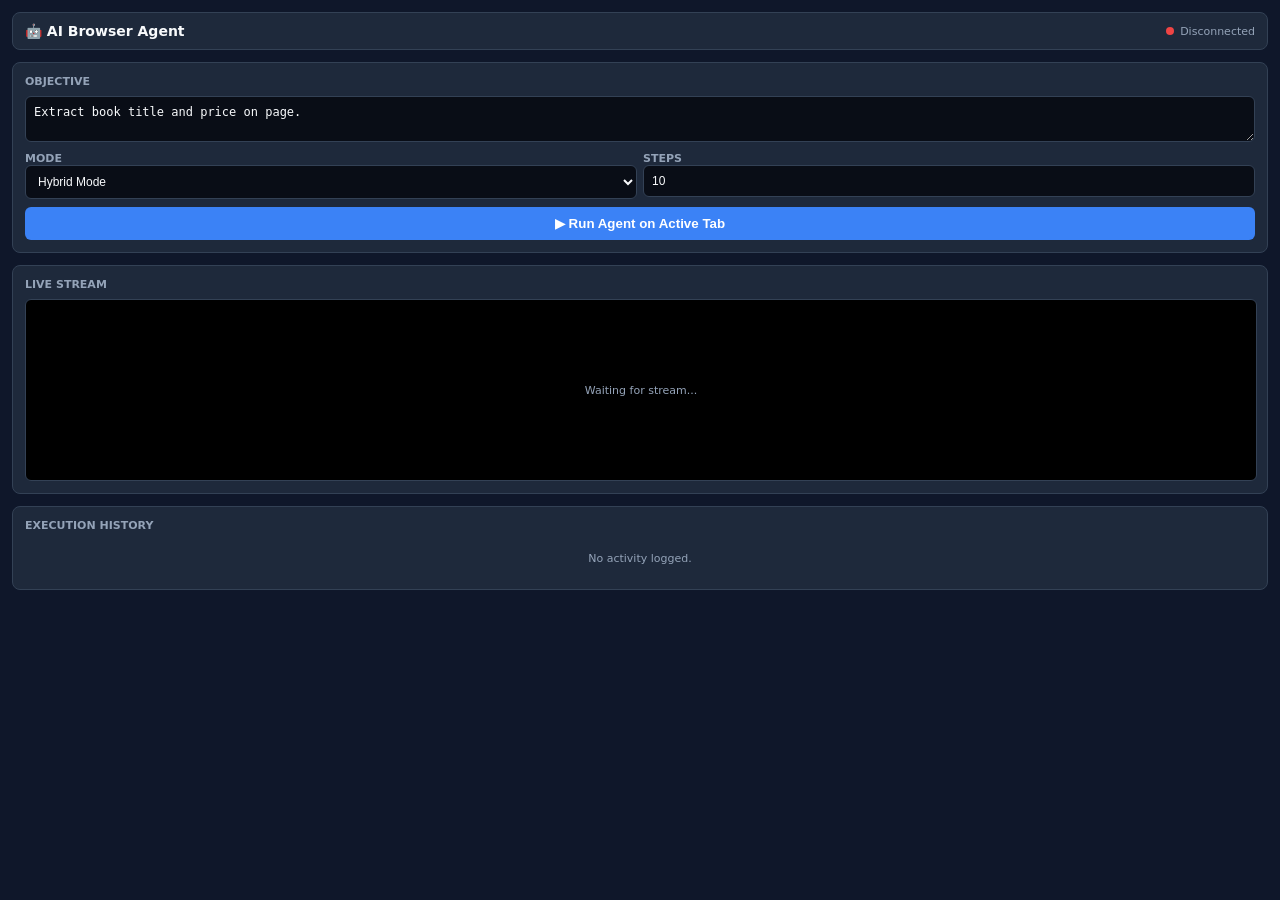
==== extension/sidepanel.html @ 34af02ff "feat: implement FastAPI server, Web Dashboard, and Chrome Extension SidePanel" ====
<!DOCTYPE html>
<html lang="en">
<head>
    <meta charset="UTF-8">
    <title>AI Browser Agent</title>
    <style>
        :root {
            --bg-color: #0f172a;
            --panel-bg: #1e293b;
            --border-color: #334155;
            --text-primary: #f8fafc;
            --text-secondary: #94a3b8;
            --primary: #3b82f6;
            --success: #10b981;
            --vision-color: #8b5cf6;
            --danger: #ef4444;
        }

        body {
            font-family: system-ui, -apple-system, BlinkMacSystemFont, 'Segoe UI', Roboto, sans-serif;
            background: var(--bg-color);
            color: var(--text-primary);
            margin: 0;
            padding: 12px;
            display: flex;
            flex-direction: column;
            gap: 12px;
            font-size: 13px;
        }

        .header {
            display: flex;
            align-items: center;
            justify-content: space-between;
            background: var(--panel-bg);
            border: 1px solid var(--border-color);
            padding: 10px 12px;
            border-radius: 8px;
        }

        .title {
            font-weight: 700;
            font-size: 14px;
            display: flex;
            align-items: center;
            gap: 6px;
        }

        .status-dot {
            width: 8px;
            height: 8px;
            border-radius: 50%;
            display: inline-block;
        }

        .status-dot.connected { background: var(--success); box-shadow: 0 0 6px var(--success); }
        .status-dot.disconnected { background: var(--danger); }

        .card {
            background: var(--panel-bg);
            border: 1px solid var(--border-color);
            border-radius: 8px;
            padding: 12px;
            display: flex;
            flex-direction: column;
            gap: 8px;
        }

        label {
            font-size: 11px;
            font-weight: 600;
            color: var(--text-secondary);
            text-transform: uppercase;
        }

        input, textarea, select {
            background: #090d16;
            border: 1px solid var(--border-color);
            color: var(--text-primary);
            padding: 8px;
            border-radius: 6px;
            font-size: 12px;
            outline: none;
            width: 100%;
            box-sizing: border-box;
        }

        button {
            background: var(--primary);
            color: white;
            border: none;
            padding: 9px;
            border-radius: 6px;
            font-weight: 600;
            cursor: pointer;
            width: 100%;
        }

        button:hover { opacity: 0.9; }

        .badge {
            padding: 2px 6px;
            border-radius: 4px;
            font-size: 10px;
            font-weight: 600;
        }

        .badge-vision { background: rgba(139, 92, 246, 0.2); color: #c084fc; border: 1px solid #8b5cf6; }
        .badge-dom { background: rgba(59, 130, 246, 0.2); color: #60a5fa; }

        .stream-container {
            width: 100%;
            height: 180px;
            background: #000;
            border-radius: 6px;
            display: flex;
            align-items: center;
            justify-content: center;
            overflow: hidden;
            border: 1px solid var(--border-color);
        }

        .stream-img {
            max-width: 100%;
            max-height: 100%;
            object-fit: contain;
        }

        .log-container {
            max-height: 200px;
            overflow-y: auto;
            display: flex;
            flex-direction: column;
            gap: 8px;
        }

        .log-item {
            background: #090d16;
            border: 1px solid var(--border-color);
            padding: 8px;
            border-radius: 6px;
            display: flex;
            flex-direction: column;
            gap: 4px;
        }

        .log-item-header {
            display: flex;
            justify-content: space-between;
            align-items: center;
            font-size: 11px;
            font-weight: 600;
        }
    </style>
</head>
<body>
    <div class="header">
        <div class="title">
            <span>🤖 AI Browser Agent</span>
        </div>
        <div style="display:flex; align-items:center; gap:6px;">
            <span class="status-dot disconnected" id="statusDot"></span>
            <span id="statusText" style="font-size:11px; color:var(--text-secondary);">Disconnected</span>
        </div>
    </div>

    <div class="card">
        <label for="goal">Objective</label>
        <textarea id="goal" rows="2" placeholder="Goal for active tab...">Extract book title and price on page.</textarea>
        
        <div style="display:grid; grid-template-columns: 1fr 1fr; gap:6px;">
            <div>
                <label for="mode">Mode</label>
                <select id="mode">
                    <option value="hybrid">Hybrid Mode</option>
                    <option value="dom">Pure DOM</option>
                </select>
            </div>
            <div>
                <label for="maxSteps">Steps</label>
                <input type="number" id="maxSteps" value="10" min="1" max="20">
            </div>
        </div>

        <button id="startBtn">▶ Run Agent on Active Tab</button>
    </div>

    <div class="card">
        <div style="display:flex; justify-content:space-between; align-items:center;">
            <label>Live Stream</label>
            <span class="badge badge-vision" id="visionBadge" style="display:none;">👁️ Vision Active</span>
        </div>
        <div class="stream-container">
            <span id="placeholderText" style="color:var(--text-secondary); font-size:11px;">Waiting for stream...</span>
            <img id="streamImg" class="stream-img" style="display:none;" alt="Live View">
        </div>
    </div>

    <div class="card">
        <label>Execution History</label>
        <div class="log-container" id="logContainer">
            <div style="color:var(--text-secondary); font-size:11px; text-align:center; padding:12px;">No activity logged.</div>
        </div>
    </div>

    <script src="sidepanel.js"></script>
</body>
</html>
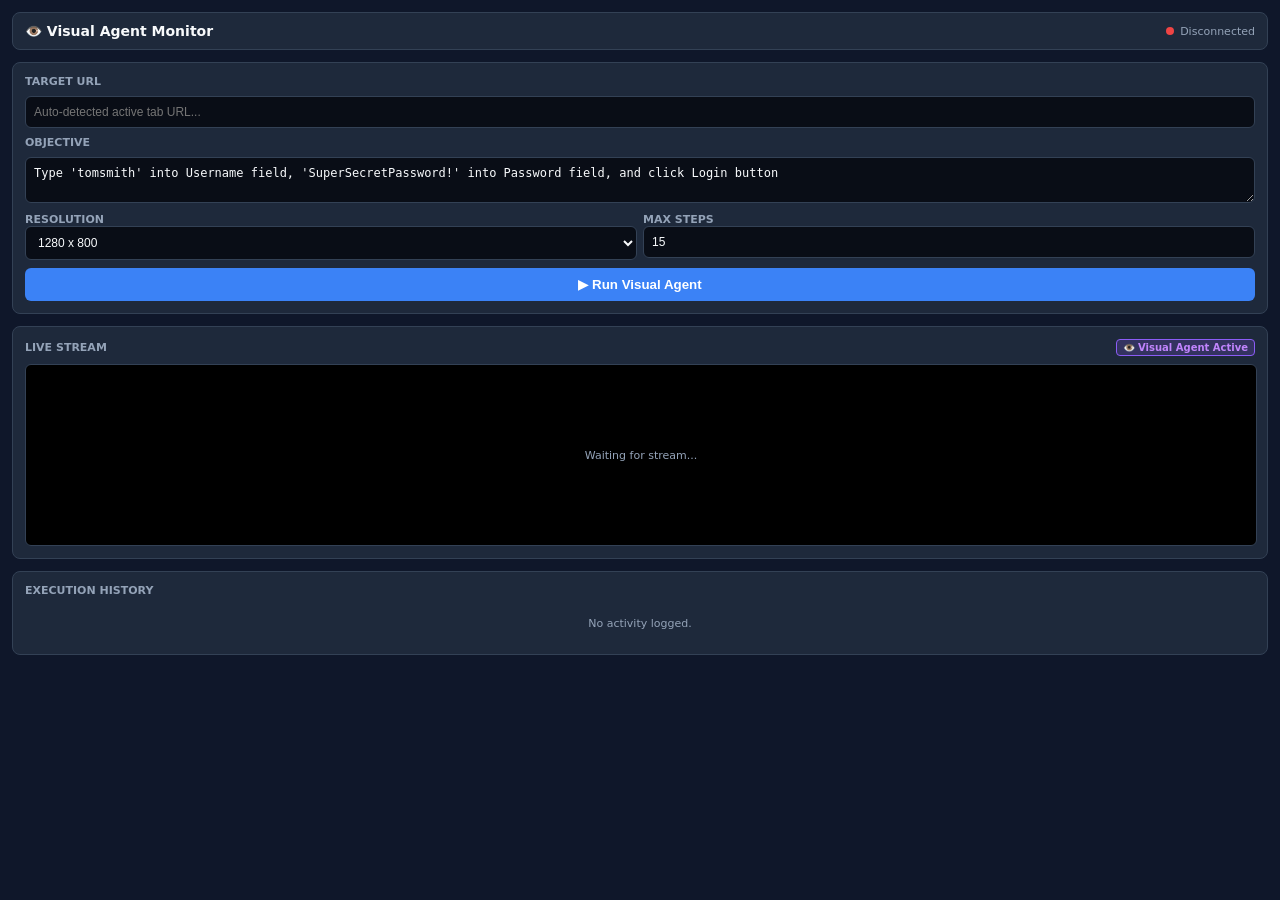
==== commit abc24902: "feat(pure-visual): implement dynamic viewport, visual action dispatcher, Pydantic schemas, memory lo" ====
--- a/extension/sidepanel.html
+++ b/extension/sidepanel.html
@@ -2,7 +2,7 @@
 <html lang="en">
 <head>
     <meta charset="UTF-8">
-    <title>AI Browser Agent</title>
+    <title>Visual Agent Side Panel</title>
     <style>
         :root {
             --bg-color: #0f172a;
@@ -106,7 +106,6 @@
         }
 
         .badge-vision { background: rgba(139, 92, 246, 0.2); color: #c084fc; border: 1px solid #8b5cf6; }
-        .badge-dom { background: rgba(59, 130, 246, 0.2); color: #60a5fa; }
 
         .stream-container {
             width: 100%;
@@ -118,6 +117,7 @@
             justify-content: center;
             overflow: hidden;
             border: 1px solid var(--border-color);
+            position: relative;
         }
 
         .stream-img {
@@ -156,7 +156,7 @@
 <body>
     <div class="header">
         <div class="title">
-            <span>🤖 AI Browser Agent</span>
+            <span>👁️ Visual Agent Monitor</span>
         </div>
         <div style="display:flex; align-items:center; gap:6px;">
             <span class="status-dot disconnected" id="statusDot"></span>
@@ -165,30 +165,33 @@
     </div>
 
     <div class="card">
+        <label for="targetUrl">Target URL</label>
+        <input type="text" id="targetUrl" placeholder="Auto-detected active tab URL...">
+
         <label for="goal">Objective</label>
-        <textarea id="goal" rows="2" placeholder="Goal for active tab...">Extract book title and price on page.</textarea>
+        <textarea id="goal" rows="2" placeholder="Goal for active tab...">Type 'tomsmith' into Username field, 'SuperSecretPassword!' into Password field, and click Login button</textarea>
         
         <div style="display:grid; grid-template-columns: 1fr 1fr; gap:6px;">
             <div>
-                <label for="mode">Mode</label>
-                <select id="mode">
-                    <option value="hybrid">Hybrid Mode</option>
-                    <option value="dom">Pure DOM</option>
+                <label for="resolution">Resolution</label>
+                <select id="resolution">
+                    <option value="1280x800">1280 x 800</option>
+                    <option value="1920x1080">1920 x 1080</option>
                 </select>
             </div>
             <div>
-                <label for="maxSteps">Steps</label>
-                <input type="number" id="maxSteps" value="10" min="1" max="20">
+                <label for="maxSteps">Max Steps</label>
+                <input type="number" id="maxSteps" value="15" min="1" max="30">
             </div>
         </div>
 
-        <button id="startBtn">▶ Run Agent on Active Tab</button>
+        <button id="startBtn">▶ Run Visual Agent</button>
     </div>
 
     <div class="card">
         <div style="display:flex; justify-content:space-between; align-items:center;">
             <label>Live Stream</label>
-            <span class="badge badge-vision" id="visionBadge" style="display:none;">👁️ Vision Active</span>
+            <span class="badge badge-vision">👁️ Visual Agent Active</span>
         </div>
         <div class="stream-container">
             <span id="placeholderText" style="color:var(--text-secondary); font-size:11px;">Waiting for stream...</span>
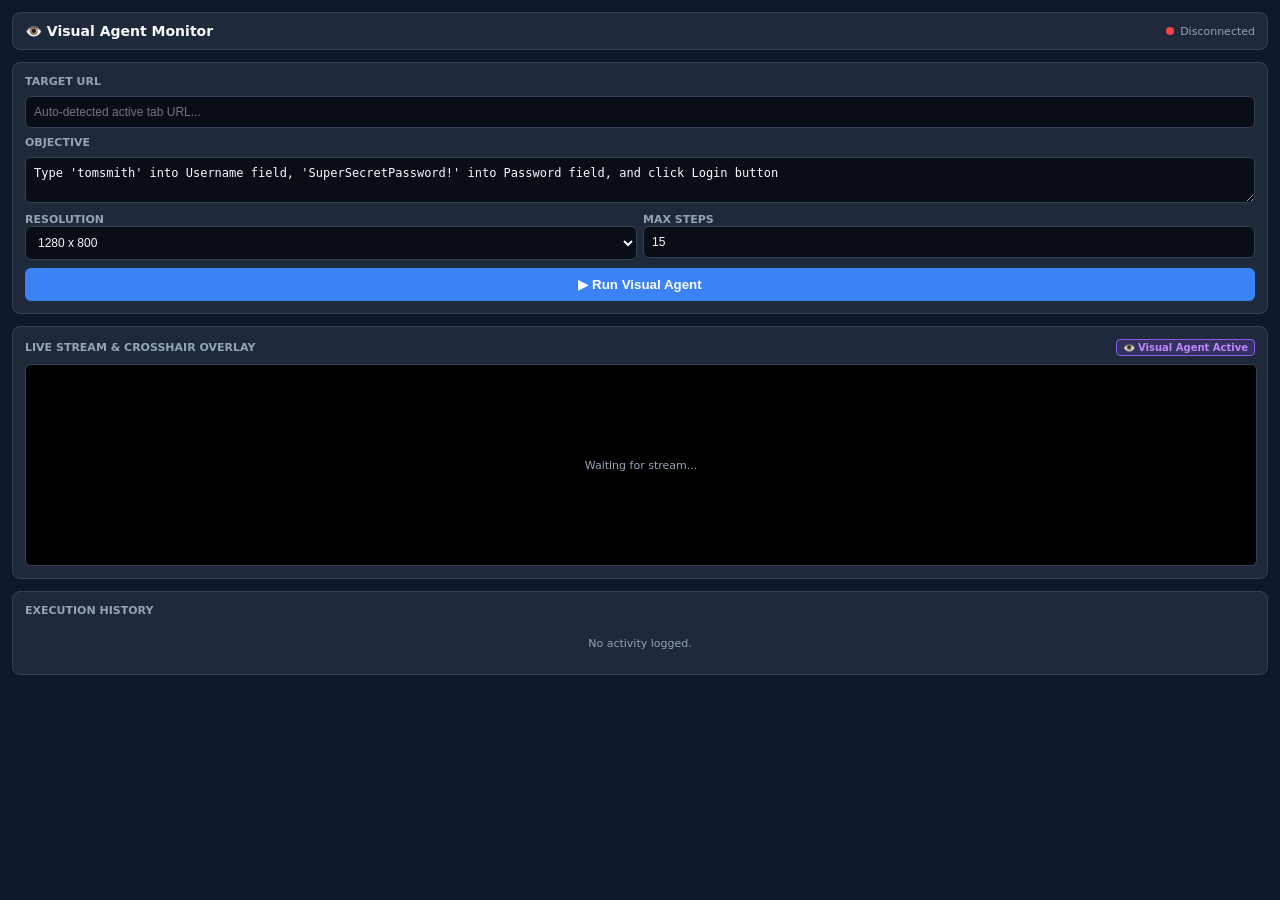
==== commit 2de429d0: "feat: Pure Visual Computer-Use Agent with 100px grounding grid, post-action verification, 2x zoom-re" ====
--- a/extension/sidepanel.html
+++ b/extension/sidepanel.html
@@ -109,7 +109,7 @@
 
         .stream-container {
             width: 100%;
-            height: 180px;
+            height: 200px;
             background: #000;
             border-radius: 6px;
             display: flex;
@@ -124,6 +124,64 @@
             max-width: 100%;
             max-height: 100%;
             object-fit: contain;
+        }
+
+        /* Pulsing Crosshair Target Overlay */
+        .target-marker {
+            position: absolute;
+            transform: translate(-50%, -50%);
+            pointer-events: none;
+            z-index: 10;
+        }
+
+        .crosshair-h {
+            position: absolute;
+            width: 24px;
+            height: 2px;
+            background: #ef4444;
+            left: -12px;
+            top: -1px;
+            box-shadow: 0 0 6px #ef4444;
+        }
+
+        .crosshair-v {
+            position: absolute;
+            width: 2px;
+            height: 24px;
+            background: #ef4444;
+            left: -1px;
+            top: -12px;
+            box-shadow: 0 0 6px #ef4444;
+        }
+
+        .marker-pulse {
+            width: 16px;
+            height: 16px;
+            border: 2px solid #ef4444;
+            border-radius: 50%;
+            position: absolute;
+            left: -10px;
+            top: -10px;
+            animation: pulse-ring 1.5s cubic-bezier(0.215, 0.61, 0.355, 1) infinite;
+        }
+
+        .marker-label {
+            position: absolute;
+            top: 10px;
+            left: 10px;
+            background: rgba(15, 23, 42, 0.9);
+            color: #38bdf8;
+            padding: 2px 6px;
+            border-radius: 4px;
+            font-size: 10px;
+            font-weight: 700;
+            border: 1px solid #38bdf8;
+            white-space: nowrap;
+        }
+
+        @keyframes pulse-ring {
+            0% { transform: scale(0.6); opacity: 1; }
+            100% { transform: scale(1.8); opacity: 0; }
         }
 
         .log-container {
@@ -190,12 +248,20 @@
 
     <div class="card">
         <div style="display:flex; justify-content:space-between; align-items:center;">
-            <label>Live Stream</label>
+            <label>Live Stream & Crosshair Overlay</label>
             <span class="badge badge-vision">👁️ Visual Agent Active</span>
         </div>
-        <div class="stream-container">
+        <div class="stream-container" id="streamContainer">
             <span id="placeholderText" style="color:var(--text-secondary); font-size:11px;">Waiting for stream...</span>
             <img id="streamImg" class="stream-img" style="display:none;" alt="Live View">
+
+            <!-- Pulsing Crosshair Target Marker Overlay -->
+            <div id="targetOverlayMarker" class="target-marker" style="display: none;">
+                <div class="crosshair-h"></div>
+                <div class="crosshair-v"></div>
+                <div class="marker-pulse"></div>
+                <div class="marker-label" id="markerLabel">(0, 0)</div>
+            </div>
         </div>
     </div>
 
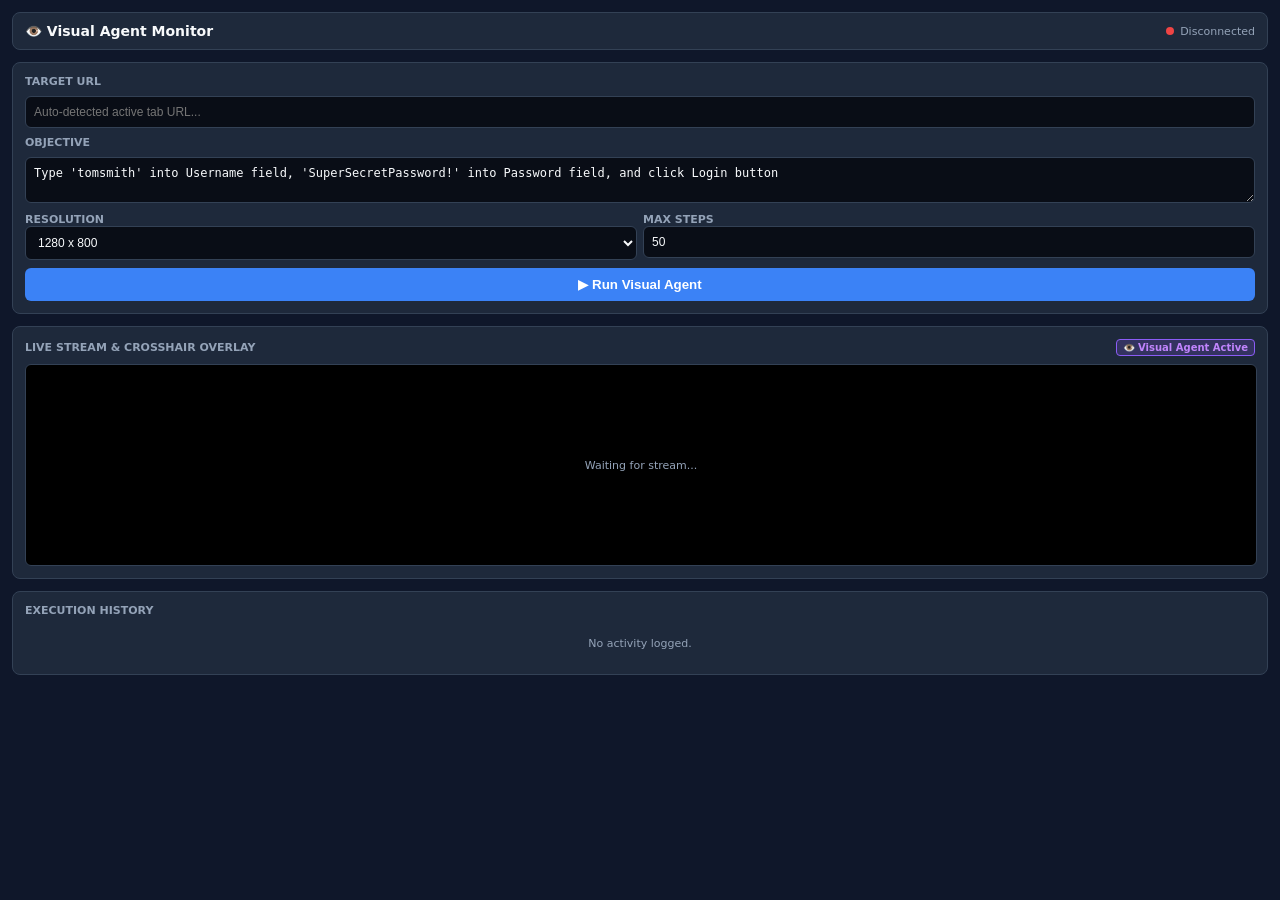
==== commit 1f093b85: "feat: attach CDP Chrome tab, enable batch form filling, update max steps to 50, and sanitize telemet" ====
--- a/extension/sidepanel.html
+++ b/extension/sidepanel.html
@@ -239,7 +239,7 @@
             </div>
             <div>
                 <label for="maxSteps">Max Steps</label>
-                <input type="number" id="maxSteps" value="15" min="1" max="30">
+                <input type="number" id="maxSteps" value="50" min="1" max="100">
             </div>
         </div>
 
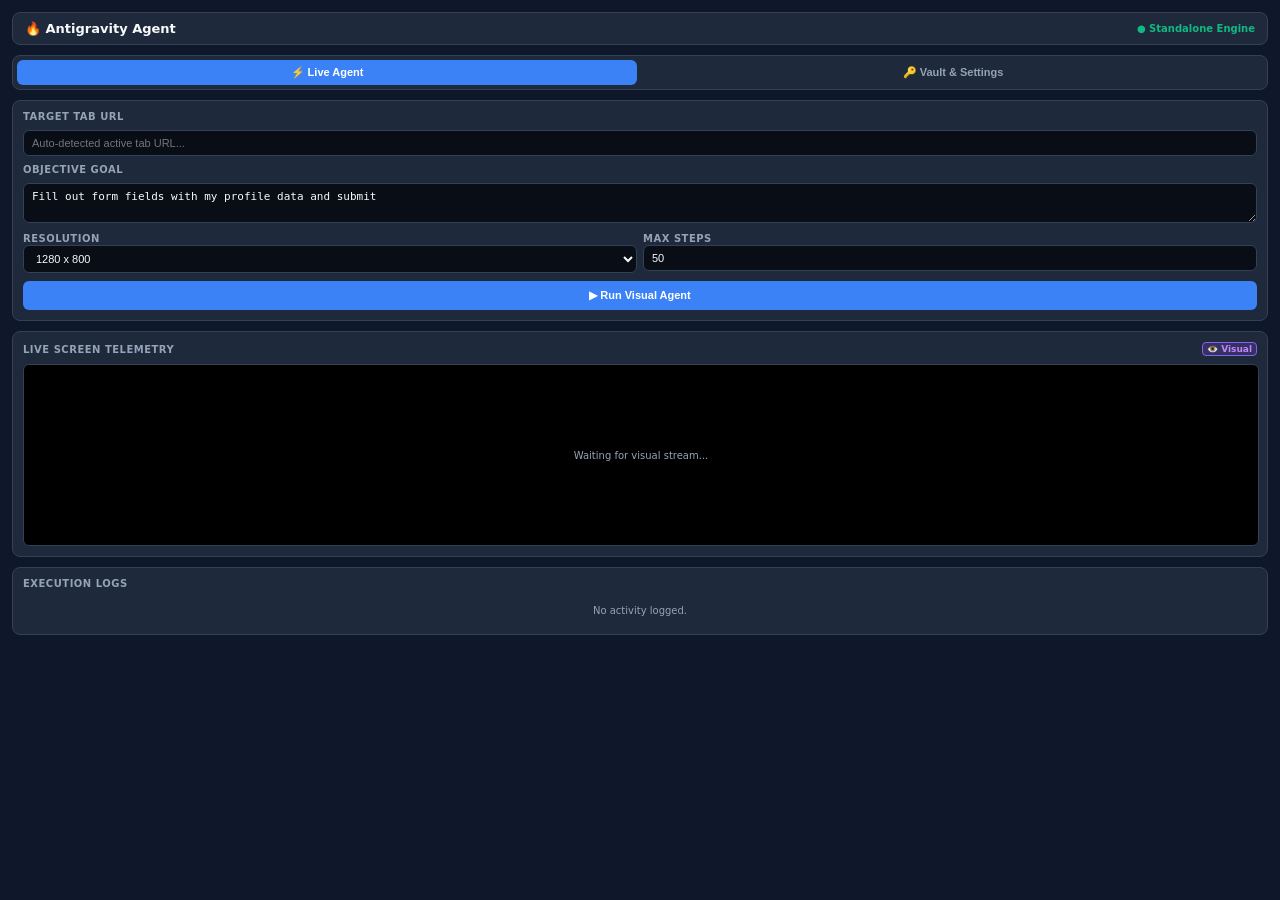
==== commit e8a2bed9: "feat: convert agent to 100% standalone browser-native Chrome extension" ====
--- a/extension/sidepanel.html
+++ b/extension/sidepanel.html
@@ -12,8 +12,8 @@
             --text-secondary: #94a3b8;
             --primary: #3b82f6;
             --success: #10b981;
-            --vision-color: #8b5cf6;
             --danger: #ef4444;
+            --accent: #8b5cf6;
         }
 
         body {
@@ -24,8 +24,8 @@
             padding: 12px;
             display: flex;
             flex-direction: column;
-            gap: 12px;
-            font-size: 13px;
+            gap: 10px;
+            font-size: 12px;
         }
 
         .header {
@@ -34,82 +34,123 @@
             justify-content: space-between;
             background: var(--panel-bg);
             border: 1px solid var(--border-color);
-            padding: 10px 12px;
+            padding: 8px 12px;
             border-radius: 8px;
         }
 
         .title {
             font-weight: 700;
-            font-size: 14px;
+            font-size: 13px;
             display: flex;
             align-items: center;
             gap: 6px;
         }
 
-        .status-dot {
-            width: 8px;
-            height: 8px;
-            border-radius: 50%;
-            display: inline-block;
-        }
-
-        .status-dot.connected { background: var(--success); box-shadow: 0 0 6px var(--success); }
-        .status-dot.disconnected { background: var(--danger); }
+        /* Navigation Tabs */
+        .nav-tabs {
+            display: flex;
+            gap: 6px;
+            background: var(--panel-bg);
+            padding: 4px;
+            border-radius: 8px;
+            border: 1px solid var(--border-color);
+        }
+
+        .nav-btn {
+            flex: 1;
+            padding: 6px;
+            background: transparent;
+            color: var(--text-secondary);
+            border: none;
+            border-radius: 6px;
+            font-size: 11px;
+            font-weight: 600;
+            cursor: pointer;
+            text-align: center;
+        }
+
+        .nav-btn.active {
+            background: var(--primary);
+            color: white;
+        }
+
+        .tab-content {
+            display: none;
+            flex-direction: column;
+            gap: 10px;
+        }
+
+        .tab-content.active {
+            display: flex;
+        }
 
         .card {
             background: var(--panel-bg);
             border: 1px solid var(--border-color);
             border-radius: 8px;
-            padding: 12px;
+            padding: 10px;
             display: flex;
             flex-direction: column;
             gap: 8px;
         }
 
         label {
-            font-size: 11px;
-            font-weight: 600;
+            font-size: 10px;
+            font-weight: 700;
             color: var(--text-secondary);
             text-transform: uppercase;
+            letter-spacing: 0.5px;
         }
 
         input, textarea, select {
             background: #090d16;
             border: 1px solid var(--border-color);
             color: var(--text-primary);
-            padding: 8px;
-            border-radius: 6px;
-            font-size: 12px;
+            padding: 6px 8px;
+            border-radius: 6px;
+            font-size: 11px;
             outline: none;
             width: 100%;
             box-sizing: border-box;
         }
 
-        button {
+        input:focus, textarea:focus {
+            border-color: var(--primary);
+        }
+
+        .btn-group {
+            display: flex;
+            gap: 6px;
+        }
+
+        button.btn-primary {
             background: var(--primary);
             color: white;
             border: none;
-            padding: 9px;
+            padding: 8px;
             border-radius: 6px;
             font-weight: 600;
             cursor: pointer;
             width: 100%;
+            font-size: 11px;
+        }
+
+        button.btn-danger {
+            background: var(--danger);
+            color: white;
+            border: none;
+            padding: 8px;
+            border-radius: 6px;
+            font-weight: 600;
+            cursor: pointer;
+            font-size: 11px;
         }
 
         button:hover { opacity: 0.9; }
-
-        .badge {
-            padding: 2px 6px;
-            border-radius: 4px;
-            font-size: 10px;
-            font-weight: 600;
-        }
-
-        .badge-vision { background: rgba(139, 92, 246, 0.2); color: #c084fc; border: 1px solid #8b5cf6; }
 
         .stream-container {
             width: 100%;
-            height: 200px;
+            height: 180px;
             background: #000;
             border-radius: 6px;
             display: flex;
@@ -126,7 +167,6 @@
             object-fit: contain;
         }
 
-        /* Pulsing Crosshair Target Overlay */
         .target-marker {
             position: absolute;
             transform: translate(-50%, -50%);
@@ -136,139 +176,243 @@
 
         .crosshair-h {
             position: absolute;
-            width: 24px;
+            width: 20px;
             height: 2px;
             background: #ef4444;
-            left: -12px;
+            left: -10px;
             top: -1px;
-            box-shadow: 0 0 6px #ef4444;
         }
 
         .crosshair-v {
             position: absolute;
             width: 2px;
-            height: 24px;
+            height: 20px;
             background: #ef4444;
             left: -1px;
-            top: -12px;
-            box-shadow: 0 0 6px #ef4444;
+            top: -10px;
         }
 
         .marker-pulse {
-            width: 16px;
-            height: 16px;
+            width: 14px;
+            height: 14px;
             border: 2px solid #ef4444;
             border-radius: 50%;
             position: absolute;
-            left: -10px;
-            top: -10px;
-            animation: pulse-ring 1.5s cubic-bezier(0.215, 0.61, 0.355, 1) infinite;
+            left: -8px;
+            top: -8px;
+            animation: pulse 1.5s infinite;
         }
 
         .marker-label {
             position: absolute;
-            top: 10px;
-            left: 10px;
+            top: 8px;
+            left: 8px;
             background: rgba(15, 23, 42, 0.9);
             color: #38bdf8;
-            padding: 2px 6px;
+            padding: 2px 4px;
             border-radius: 4px;
-            font-size: 10px;
+            font-size: 9px;
             font-weight: 700;
             border: 1px solid #38bdf8;
             white-space: nowrap;
         }
 
-        @keyframes pulse-ring {
+        @keyframes pulse {
             0% { transform: scale(0.6); opacity: 1; }
             100% { transform: scale(1.8); opacity: 0; }
         }
 
         .log-container {
-            max-height: 200px;
+            max-height: 180px;
             overflow-y: auto;
             display: flex;
             flex-direction: column;
-            gap: 8px;
+            gap: 6px;
         }
 
         .log-item {
             background: #090d16;
             border: 1px solid var(--border-color);
-            padding: 8px;
+            padding: 6px 8px;
             border-radius: 6px;
             display: flex;
             flex-direction: column;
-            gap: 4px;
-        }
-
-        .log-item-header {
+            gap: 2px;
+        }
+
+        .log-header {
             display: flex;
             justify-content: space-between;
             align-items: center;
-            font-size: 11px;
+            font-size: 10px;
             font-weight: 600;
+        }
+
+        .badge {
+            padding: 1px 4px;
+            border-radius: 4px;
+            font-size: 9px;
+            font-weight: 600;
+            background: rgba(139, 92, 246, 0.2);
+            color: #c084fc;
+            border: 1px solid #8b5cf6;
+        }
+
+        .form-grid {
+            display: grid;
+            grid-template-columns: 1fr 1fr;
+            gap: 6px;
         }
     </style>
 </head>
 <body>
     <div class="header">
         <div class="title">
-            <span>👁️ Visual Agent Monitor</span>
-        </div>
-        <div style="display:flex; align-items:center; gap:6px;">
-            <span class="status-dot disconnected" id="statusDot"></span>
-            <span id="statusText" style="font-size:11px; color:var(--text-secondary);">Disconnected</span>
-        </div>
+            <span>🔥 Antigravity Agent</span>
+        </div>
+        <span style="font-size:10px; color:var(--success); font-weight:700;">● Standalone Engine</span>
     </div>
 
-    <div class="card">
-        <label for="targetUrl">Target URL</label>
-        <input type="text" id="targetUrl" placeholder="Auto-detected active tab URL...">
-
-        <label for="goal">Objective</label>
-        <textarea id="goal" rows="2" placeholder="Goal for active tab...">Type 'tomsmith' into Username field, 'SuperSecretPassword!' into Password field, and click Login button</textarea>
-        
-        <div style="display:grid; grid-template-columns: 1fr 1fr; gap:6px;">
-            <div>
-                <label for="resolution">Resolution</label>
-                <select id="resolution">
-                    <option value="1280x800">1280 x 800</option>
-                    <option value="1920x1080">1920 x 1080</option>
-                </select>
-            </div>
-            <div>
-                <label for="maxSteps">Max Steps</label>
-                <input type="number" id="maxSteps" value="50" min="1" max="100">
-            </div>
-        </div>
-
-        <button id="startBtn">▶ Run Visual Agent</button>
+    <!-- Navigation Tabs -->
+    <div class="nav-tabs">
+        <button class="nav-btn active" id="tabNavControl">⚡ Live Agent</button>
+        <button class="nav-btn" id="tabNavVault">🔑 Vault & Settings</button>
     </div>
 
-    <div class="card">
-        <div style="display:flex; justify-content:space-between; align-items:center;">
-            <label>Live Stream & Crosshair Overlay</label>
-            <span class="badge badge-vision">👁️ Visual Agent Active</span>
-        </div>
-        <div class="stream-container" id="streamContainer">
-            <span id="placeholderText" style="color:var(--text-secondary); font-size:11px;">Waiting for stream...</span>
-            <img id="streamImg" class="stream-img" style="display:none;" alt="Live View">
-
-            <!-- Pulsing Crosshair Target Marker Overlay -->
-            <div id="targetOverlayMarker" class="target-marker" style="display: none;">
-                <div class="crosshair-h"></div>
-                <div class="crosshair-v"></div>
-                <div class="marker-pulse"></div>
-                <div class="marker-label" id="markerLabel">(0, 0)</div>
+    <!-- TAB 1: LIVE AGENT TELEMETRY -->
+    <div class="tab-content active" id="tabContentControl">
+        <div class="card">
+            <label for="targetUrl">Target Tab URL</label>
+            <input type="text" id="targetUrl" placeholder="Auto-detected active tab URL...">
+
+            <label for="goal">Objective Goal</label>
+            <textarea id="goal" rows="2" placeholder="Describe objective on active tab...">Fill out form fields with my profile data and submit</textarea>
+            
+            <div style="display:grid; grid-template-columns: 1fr 1fr; gap:6px;">
+                <div>
+                    <label for="resolution">Resolution</label>
+                    <select id="resolution">
+                        <option value="1280x800">1280 x 800</option>
+                    </select>
+                </div>
+                <div>
+                    <label for="maxSteps">Max Steps</label>
+                    <input type="number" id="maxSteps" value="50" min="1" max="100">
+                </div>
+            </div>
+
+            <div class="btn-group">
+                <button class="btn-primary" id="startBtn">▶ Run Visual Agent</button>
+                <button class="btn-danger" id="stopBtn" style="display:none;">⏹ Stop</button>
+            </div>
+        </div>
+
+        <div class="card">
+            <div style="display:flex; justify-content:space-between; align-items:center;">
+                <label>Live Screen Telemetry</label>
+                <span class="badge">👁️ Visual</span>
+            </div>
+            <div class="stream-container" id="streamContainer">
+                <span id="placeholderText" style="color:var(--text-secondary); font-size:10px;">Waiting for visual stream...</span>
+                <img id="streamImg" class="stream-img" style="display:none;" alt="Live View">
+
+                <div id="targetOverlayMarker" class="target-marker" style="display: none;">
+                    <div class="crosshair-h"></div>
+                    <div class="crosshair-v"></div>
+                    <div class="marker-pulse"></div>
+                    <div class="marker-label" id="markerLabel">(0, 0)</div>
+                </div>
+            </div>
+        </div>
+
+        <div class="card">
+            <label>Execution Logs</label>
+            <div class="log-container" id="logContainer">
+                <div style="color:var(--text-secondary); font-size:10px; text-align:center; padding:8px;">No activity logged.</div>
             </div>
         </div>
     </div>
 
-    <div class="card">
-        <label>Execution History</label>
-        <div class="log-container" id="logContainer">
-            <div style="color:var(--text-secondary); font-size:11px; text-align:center; padding:12px;">No activity logged.</div>
+    <!-- TAB 2: PROFILE VAULT & SETTINGS -->
+    <div class="tab-content" id="tabContentVault">
+        <div class="card">
+            <label for="groqApiKey">Groq API Key</label>
+            <input type="password" id="groqApiKey" placeholder="gsk_...">
+
+            <label for="groqModel">Vision Model</label>
+            <input type="text" id="groqModel" value="qwen/qwen3.6-27b">
+        </div>
+
+        <div class="card">
+            <label>User Profile Vault Attributes</label>
+            <div class="form-grid">
+                <div>
+                    <label for="v_first_name">First Name</label>
+                    <input type="text" id="v_first_name">
+                </div>
+                <div>
+                    <label for="v_middle_name">Middle Name</label>
+                    <input type="text" id="v_middle_name">
+                </div>
+                <div>
+                    <label for="v_last_name">Last Name</label>
+                    <input type="text" id="v_last_name">
+                </div>
+                <div>
+                    <label for="v_company">Company</label>
+                    <input type="text" id="v_company">
+                </div>
+            </div>
+
+            <label for="v_full_name">Full Name</label>
+            <input type="text" id="v_full_name">
+
+            <div class="form-grid">
+                <div>
+                    <label for="v_email">Email</label>
+                    <input type="email" id="v_email">
+                </div>
+                <div>
+                    <label for="v_phone">Phone</label>
+                    <input type="text" id="v_phone">
+                </div>
+            </div>
+
+            <label for="v_address">Street Address</label>
+            <input type="text" id="v_address">
+
+            <div class="form-grid">
+                <div>
+                    <label for="v_city">City</label>
+                    <input type="text" id="v_city">
+                </div>
+                <div>
+                    <label for="v_state">State</label>
+                    <input type="text" id="v_state">
+                </div>
+                <div>
+                    <label for="v_zip_code">Zip Code</label>
+                    <input type="text" id="v_zip_code">
+                </div>
+                <div>
+                    <label for="v_country">Country</label>
+                    <input type="text" id="v_country">
+                </div>
+            </div>
+
+            <div class="form-grid">
+                <div>
+                    <label for="v_username">Username</label>
+                    <input type="text" id="v_username">
+                </div>
+                <div>
+                    <label for="v_password">Password</label>
+                    <input type="password" id="v_password">
+                </div>
+            </div>
+
+            <button class="btn-primary" id="saveVaultBtn" style="margin-top:6px;">💾 Save Vault Settings</button>
+            <span id="saveStatusText" style="font-size:10px; color:var(--success); text-align:center; display:none;">Saved!</span>
         </div>
     </div>
 
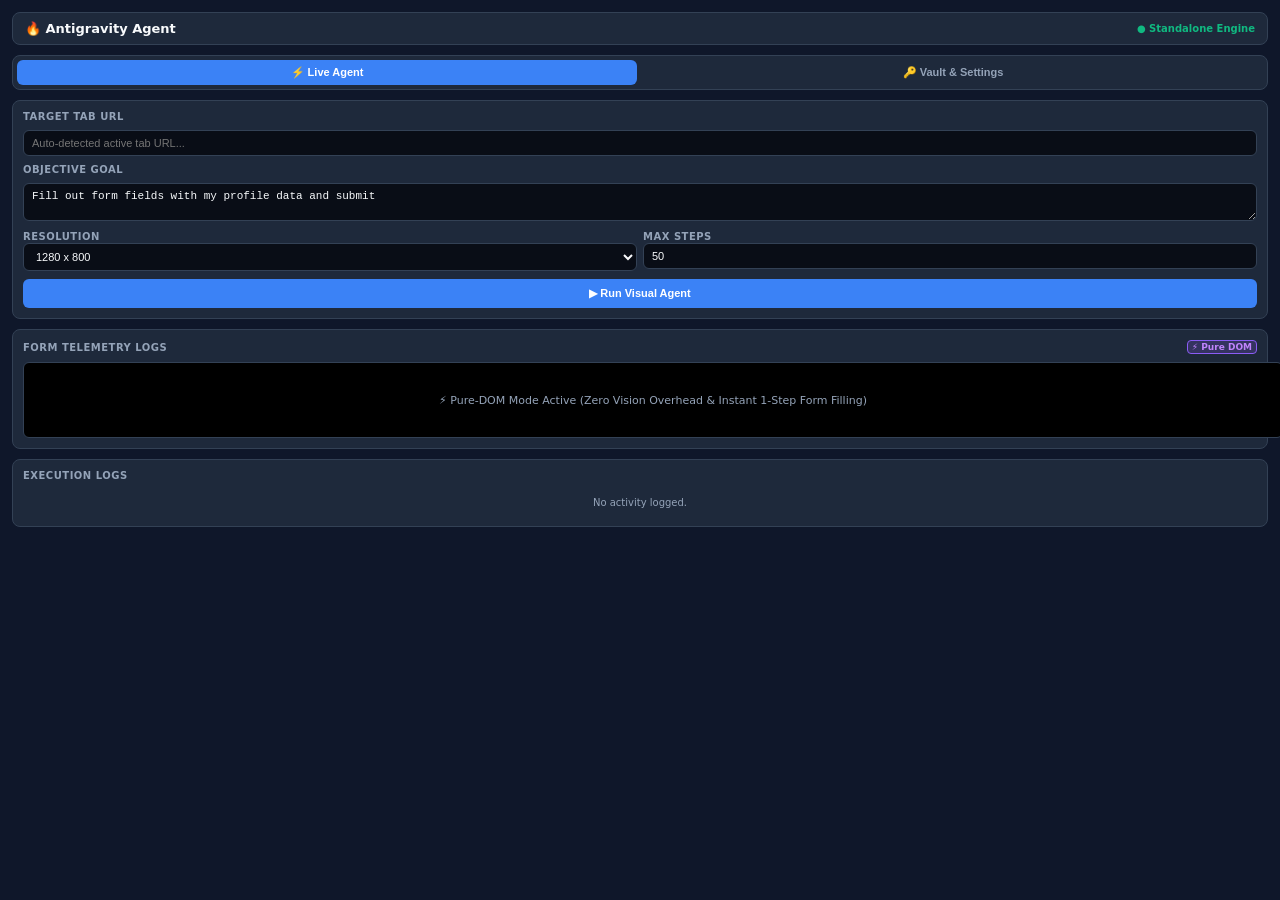
==== commit e5610d41: "feat: convert agent into lightweight Pure-DOM Form Auto-Filler using llama-3.3-70b-versatile" ====
--- a/extension/sidepanel.html
+++ b/extension/sidepanel.html
@@ -309,11 +309,11 @@
 
         <div class="card">
             <div style="display:flex; justify-content:space-between; align-items:center;">
-                <label>Live Screen Telemetry</label>
-                <span class="badge">👁️ Visual</span>
-            </div>
-            <div class="stream-container" id="streamContainer">
-                <span id="placeholderText" style="color:var(--text-secondary); font-size:10px;">Waiting for visual stream...</span>
+                <label>Form Telemetry Logs</label>
+                <span class="badge">⚡ Pure DOM</span>
+            </div>
+            <div class="stream-container" id="streamContainer" style="height: auto; min-height: 50px; padding: 12px; text-align: center;">
+                <span id="placeholderText" style="color:var(--text-secondary); font-size:11px;">⚡ Pure-DOM Mode Active (Zero Vision Overhead & Instant 1-Step Form Filling)</span>
                 <img id="streamImg" class="stream-img" style="display:none;" alt="Live View">
 
                 <div id="targetOverlayMarker" class="target-marker" style="display: none;">
@@ -339,8 +339,8 @@
             <label for="groqApiKey">Groq API Key</label>
             <input type="password" id="groqApiKey" placeholder="gsk_...">
 
-            <label for="groqModel">Vision Model</label>
-            <input type="text" id="groqModel" value="qwen/qwen3.6-27b">
+            <label for="groqModel">Groq Model</label>
+            <input type="text" id="groqModel" value="llama-3.3-70b-versatile">
         </div>
 
         <div class="card">
